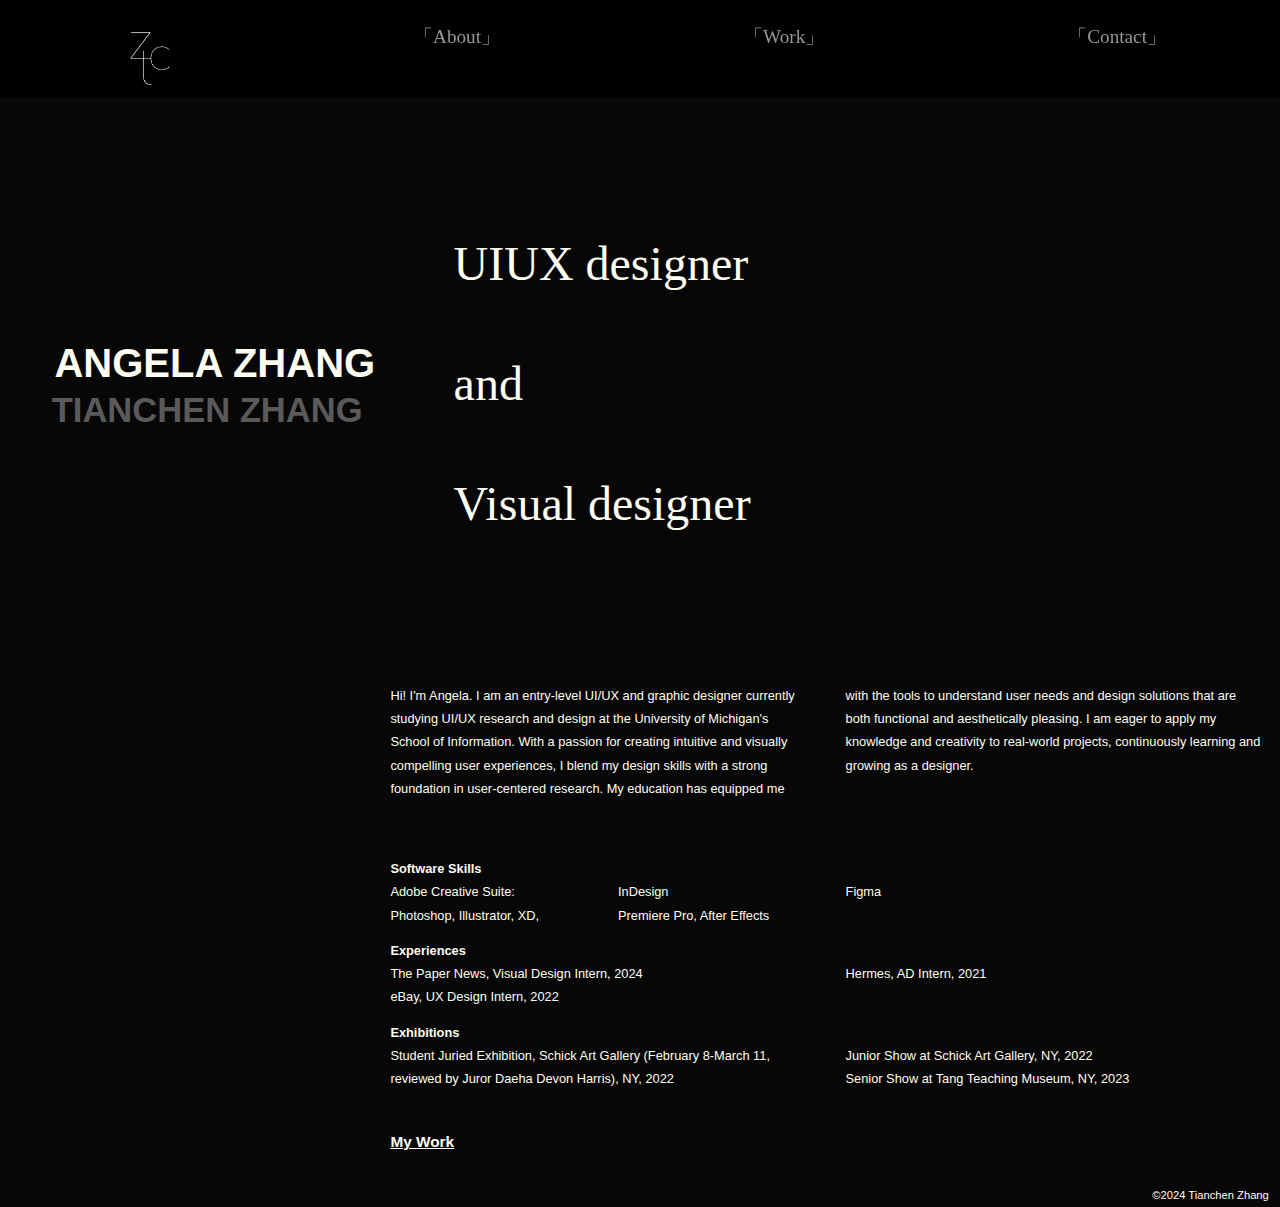
==== index.html @ d96e52d6 "Add files via upload" ====
<!DOCTYPE html>
<!DOCTYPE html>
<html lang="en">
<head>
  <meta charset="UTF-8">
  <meta name="viewport" content="width=device-width, initial-scale=1.0">
  <link rel="stylesheet" type="text/css" href="css/html5reset.css">
  <link rel="stylesheet" type="text/css" href="css/index.css">


<title>Angela Zhang</title>

</head>

<body>
<a href ="#main" class="skip">Skip to Main Content</a>
<header>
  <nav>
      <a href="index.html" class="home"> <img src="assets/logo.png" class="logo" alt="logo"></a>
      <a href="#about">「About」</a>
      <a href="portfolio.html">「Work」</a>
      <a href="contact.html">「Contact」</a>
  </nav>
</header>
<main id="main">
<div class="aboutme">
<div class="rotating">
<h1 class="rotatingtext">ANGELA ZHANG</h1>
<h2 class="rotatingtext">TIANCHEN ZHANG</h2>
</div>
<p>UIUX designer<br>
  and<br>
  Visual designer</p>

</div>

<div id="about">
  Hi! I'm Angela. I am an entry-level UI/UX and graphic designer currently studying UI/UX research and design at the University of Michigan's School of Information. With a passion for creating intuitive and visually compelling user experiences, I blend my design skills with a strong foundation in user-centered research. My education has equipped me with the tools to understand user needs and design solutions that are both functional and aesthetically pleasing. I am eager to apply my knowledge and creativity to real-world projects, continuously learning and growing as a designer.
</div>

<div class="skills">
<h3>Software Skills</h3>
Adobe Creative Suite:<br>
Photoshop, Illustrator, XD, InDesign<br> Premiere Pro, After Effects
<br>
Figma

</div>
<div class="experience">
  <h3>Experiences</h3>
  The Paper News, Visual Design Intern, 2024<br>
  eBay, UX Design Intern, 2022<br>
  Hermes, AD Intern, 2021<br>

  </div>

  <div class="exhibition">
    <h3>Exhibitions</h3>
   Student Juried Exhibition, Schick Art Gallery (February 8-March 11, reviewed by Juror Daeha Devon Harris), NY, 2022<br>
  Junior Show at Schick Art Gallery, NY, 2022<br>
  Senior Show at Tang Teaching Museum, NY, 2023<br>
  
    </div>

 <div class="work">
<h3> <a href="portfolio.html">My Work</a></h3>
</div>

  <footer>
  ©2024 Tianchen Zhang
</footer>

</main>


</body>
</html>
---- css/index.css ----
body {
    margin: 0;
    padding: 0;
    box-sizing: border-box;
    overflow-x: hidden;
    background-color: #070707;
}

.skip{
    position:absolute;
    left: -1000px;
    z-index: 1000;
    font-family: "Gideon Roman", serif;
    color: white;
    text-decoration: none;
    padding: 5px 10px;
    }
.skip:focus{
    left: 10px;
    }

.home{
    color: #fffdef;
    font-size: 1.5em;
    font-family: fantasy;
}
header {
    position: fixed;
    width: 100%;
    background-color: rgba(0, 0, 0, 0.90);
    /* border-bottom: 1px solid #2e2e2e; */
    padding: .5em;
    text-align: center;
justify-content: center;
}
nav {
display: flex;
justify-content: center;
justify-content: space-around;
z-index: 1000;
}
nav a {
    color: #979797;
    text-decoration: none;
    padding-top: 1em;
    font-size: 1.2em;
}
nav a:hover {
    color: #fffdef;
    border-radius: 10px;
    text-shadow: #989898 1px 1px 3px;
    transition:linear 0.3s;
}

h1 {
    display: block;
    color: #fffdef;
    text-align: left;
    font-size: 2.5em;
    z-index: -1;
    font-family:'Segoe UI', Tahoma, Geneva, Verdana, sans-serif;
    padding: 0.5em;
}

h2{
    display: block;
    margin-top: -0.8em;
    color: #5a5a5a;
    text-align: left;
    font-size: 2.16em;
    padding: 0.5em;
    z-index: -1;
    font-family:'Segoe UI', Tahoma, Geneva, Verdana, sans-serif;

}
p {
    color: #fffdef;
    font-size: 3em;
    text-align: left;
    font-family: fantasy;
    padding: 0.5em;
    line-height: 2.5em;
    width: 60%;
    z-index: -1;
}

.aboutme {
    position: relative;
    top: 20vh;
    display: flex;
    justify-content: space-evenly;
    align-items: center;
    flex-direction: row;
    z-index: -1;
}

/* .images {
    max-width: 100%;
    position: relative;
    top: 25vh;
    display: grid;
    grid-template-columns: 1fr 1fr;
    z-index: -1;
}

.images img {
    width: 100%;
    height: auto;
} */

#about {
column-width: 300px;
column-gap: 40px;
position: relative;
color: #fffdef;
font-size: .8em;
line-height: 1.8em;
text-align: left;
font-family: 'Lucida Sans', 'Lucida Sans Regular', 'Lucida Grande', 'Lucida Sans Unicode', Geneva, Verdana, sans-serif;
padding: 0.5em;
width: 68%;
top: 30vh;
left: 30vw;
z-index: -1;

}

.skills {
    column-width: 180px;
    column-gap: 40px;
   position: relative;
   color: #fffdef;
    font-size: 1.5em;
    text-align: left;
    font-family:'Lucida Sans', 'Lucida Sans Regular', 'Lucida Grande', 'Lucida Sans Unicode', Geneva, Verdana, sans-serif;
font-size: .8em;
line-height: 1.8em;
text-align: left;
padding: 0.5em;
width: 68%;
top: 35vh;
left: 30vw;
z-index: -1;
}

h3{
    column-span: all;
}
.exhibition, .experience, .work {
    column-width: 300px;
    column-gap: 40px;
   position: relative;
   color: #fffdef;
    font-size: 1.5em;
    text-align: left;
    font-family:'Lucida Sans', 'Lucida Sans Regular', 'Lucida Grande', 'Lucida Sans Unicode', Geneva, Verdana, sans-serif;
font-size: .8em;
line-height: 1.8em;
text-align: left;
padding: 0.5em;
width: 68%;
top: 35vh;
left: 30vw;
z-index: -1;
}

.work{
    top: 38vh;
}
.work a{
    color: #fffdef;
    font-size: 1.2em;
    margin:5px 0 5px 0;
    text-decoration: underline #ffffff 1px;
}
.work a:hover{
    text-decoration: none;
    border: #fffdef 1px solid;
    border-radius: 10px;
    margin:5px 0 5px 0;
    transition:linear 0.3s;
    padding: 10px;
}

footer{
    position: relative;
    color: #fffdef;
    font-size: .7em;
    text-align: right;
    font-family: 'Lucida Sans', 'Lucida Sans Regular', 'Lucida Grande', 'Lucida Sans Unicode', Geneva, Verdana, sans-serif;
    padding: 0.5em;
    margin: 0.5em;
    z-index: -10;
    top: 40vh;
}

img {
    max-width: 40px;
    height: auto;
    position: relative;
}

.home .logo {
    transition: all 0.3s ease;
}
  
.logo:hover {
    transform: scale(1.1);
  }
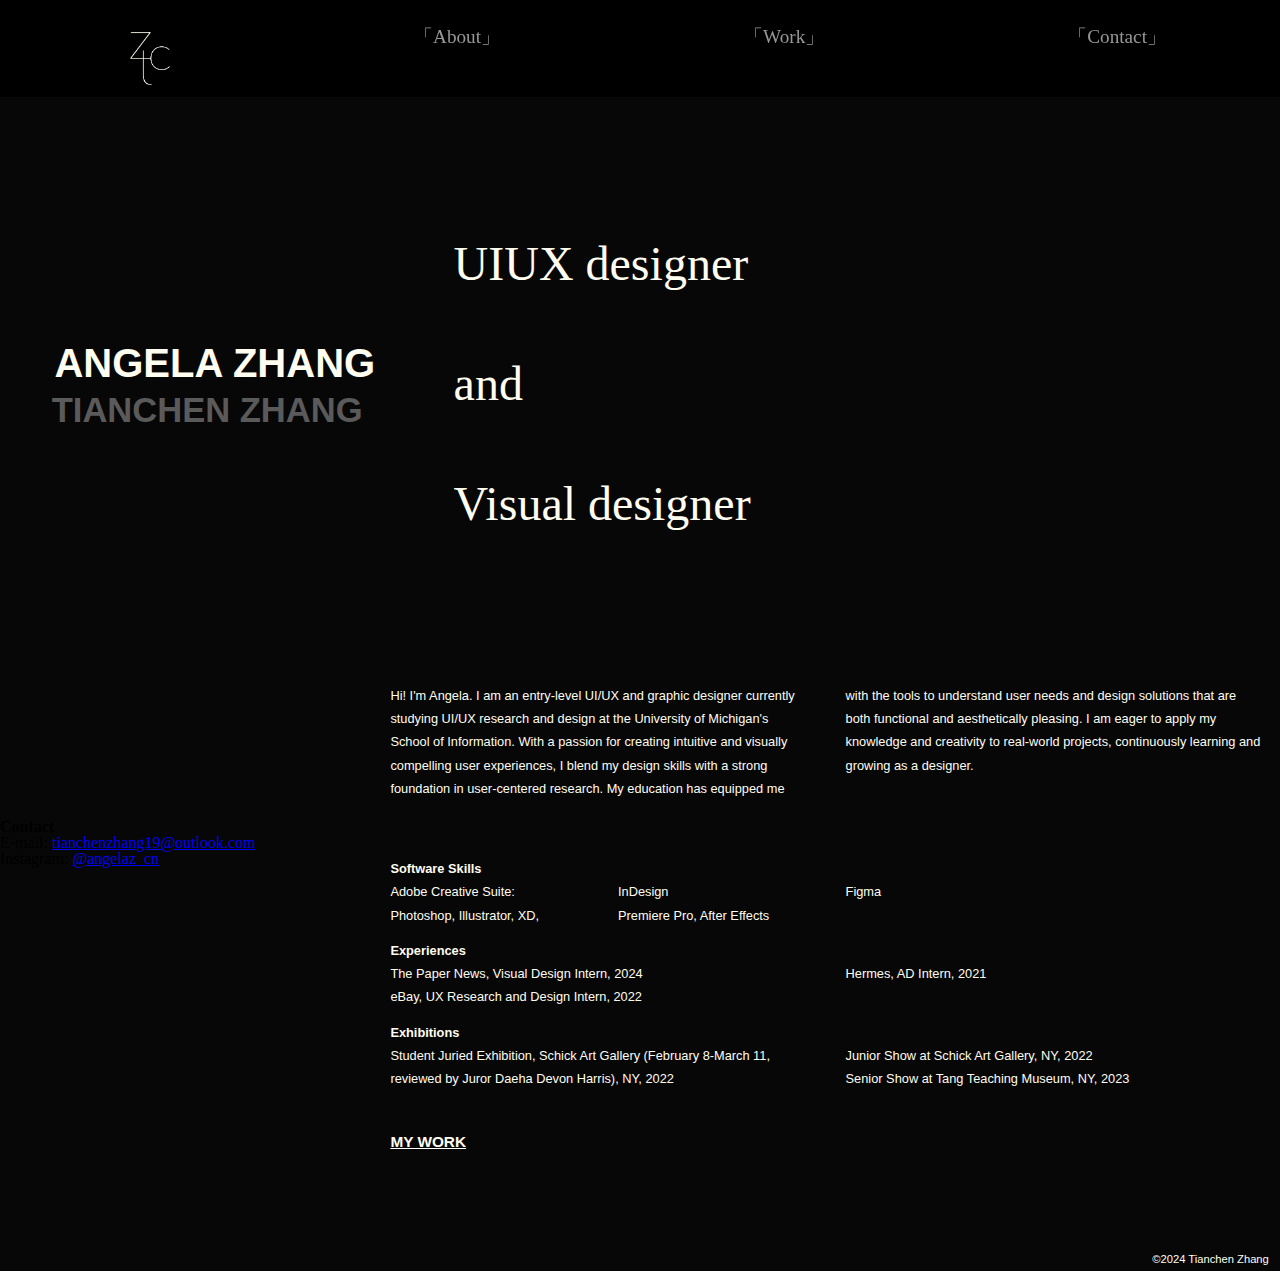
==== commit b697a8b1: "Add files via upload" ====
--- a/index.html
+++ b/index.html
@@ -1,4 +1,3 @@
-<!DOCTYPE html>
 <!DOCTYPE html>
 <html lang="en">
 <head>
@@ -6,7 +5,7 @@
   <meta name="viewport" content="width=device-width, initial-scale=1.0">
   <link rel="stylesheet" type="text/css" href="css/html5reset.css">
   <link rel="stylesheet" type="text/css" href="css/index.css">
-
+  <link rel="icon" type="image/x-icon" href="assets/logo.png">
 
 <title>Angela Zhang</title>
 
@@ -19,7 +18,7 @@
       <a href="index.html" class="home"> <img src="assets/logo.png" class="logo" alt="logo"></a>
       <a href="#about">「About」</a>
       <a href="portfolio.html">「Work」</a>
-      <a href="contact.html">「Contact」</a>
+      <a href="#contact">「Contact」</a>
   </nav>
 </header>
 <main id="main">
@@ -49,7 +48,7 @@
 <div class="experience">
   <h3>Experiences</h3>
   The Paper News, Visual Design Intern, 2024<br>
-  eBay, UX Design Intern, 2022<br>
+  eBay, UX Research and Design Intern, 2022<br>
   Hermes, AD Intern, 2021<br>
 
   </div>
@@ -62,9 +61,20 @@
   
     </div>
 
- <div class="work">
-<h3> <a href="portfolio.html">My Work</a></h3>
 </div>
+<div class="work">
+<h3> <a href="portfolio.html">MY WORK</a></h3>
+</div>
+
+<div id="contact" class="contact">
+  <h3>Contact</h3>
+E-mail: <a href="mailto:tianchenzhang19@outlook.com">tianchenzhang19@outlook.com</a><br>
+Instagram: <a href="https://www.instagram.com/angelaz_cn/" target="_blank">@angelaz_cn</a><br>
+<br>
+
+  </div>
+
+
 
   <footer>
   ©2024 Tianchen Zhang
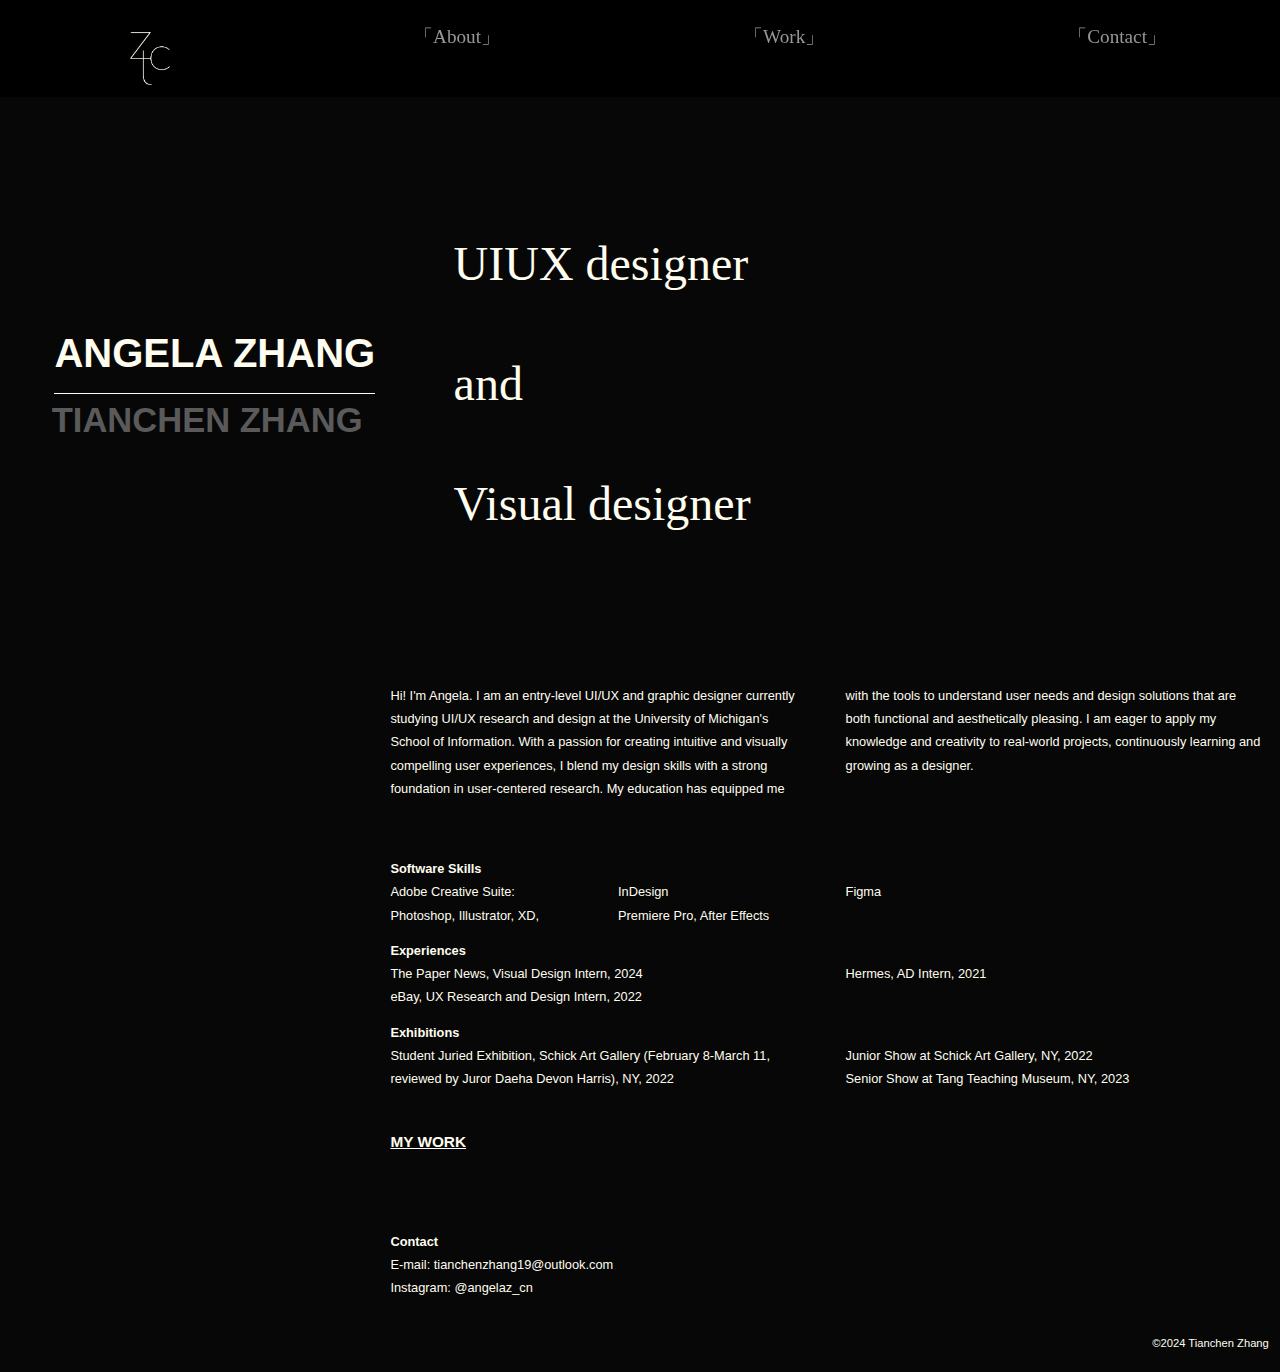
==== commit b56a8b08: "Add files via upload" ====
--- a/index.html
+++ b/index.html
@@ -27,7 +27,7 @@
 <h1 class="rotatingtext">ANGELA ZHANG</h1>
 <h2 class="rotatingtext">TIANCHEN ZHANG</h2>
 </div>
-<p>UIUX designer<br>
+<p class="designer">UIUX designer<br>
   and<br>
   Visual designer</p>
 
@@ -81,7 +81,7 @@
 </footer>
 
 </main>
-
+<script src="js/script.js"></script>
 
 </body>
 </html>
--- a/css/index.css
+++ b/css/index.css
@@ -33,6 +33,12 @@
     text-align: center;
 justify-content: center;
 }
+
+
+
+
+@media screen and (min-width: 600px) {
+
 nav {
 display: flex;
 justify-content: center;
@@ -57,9 +63,16 @@
     color: #fffdef;
     text-align: left;
     font-size: 2.5em;
-    z-index: -1;
     font-family:'Segoe UI', Tahoma, Geneva, Verdana, sans-serif;
     padding: 0.5em;
+}
+h1::after {
+    content: "";
+    display: block;
+    width: 100%;
+    height: 1px;
+    background-color: #fffdef;
+    margin-top: 0.5em;
 }
 
 h2{
@@ -69,10 +82,15 @@
     text-align: left;
     font-size: 2.16em;
     padding: 0.5em;
-    z-index: -1;
     font-family:'Segoe UI', Tahoma, Geneva, Verdana, sans-serif;
 
 }
+
+h1:hover, h2:hover {
+    color: violet
+}
+
+
 p {
     color: #fffdef;
     font-size: 3em;
@@ -93,20 +111,15 @@
     flex-direction: row;
     z-index: -1;
 }
-
-/* .images {
-    max-width: 100%;
-    position: relative;
-    top: 25vh;
-    display: grid;
-    grid-template-columns: 1fr 1fr;
-    z-index: -1;
-}
-
-.images img {
-    width: 100%;
-    height: auto;
-} */
+.designer {
+    opacity: 0;
+    transition: opacity 2s ease-in-out;
+}
+
+.designer.fade-in {
+    opacity: 1;
+}
+
 
 #about {
 column-width: 300px;
@@ -146,7 +159,7 @@
 h3{
     column-span: all;
 }
-.exhibition, .experience, .work {
+.exhibition, .experience, .work, .contact {
     column-width: 300px;
     column-gap: 40px;
    position: relative;
@@ -164,6 +177,21 @@
 z-index: -1;
 }
 
+.contact{
+    column-count: 1;
+    top: 45vh;
+    padding-bottom: 50px;
+}
+.contact a{
+    color: #fffdef;
+    text-decoration: none;
+}
+.contact a:hover{
+    text-decoration: underline;
+
+}
+
+
 .work{
     top: 38vh;
 }
@@ -182,6 +210,8 @@
     padding: 10px;
 }
 
+
+
 footer{
     position: relative;
     color: #fffdef;
@@ -206,4 +236,6 @@
   
 .logo:hover {
     transform: scale(1.1);
-  }+  }
+}
+
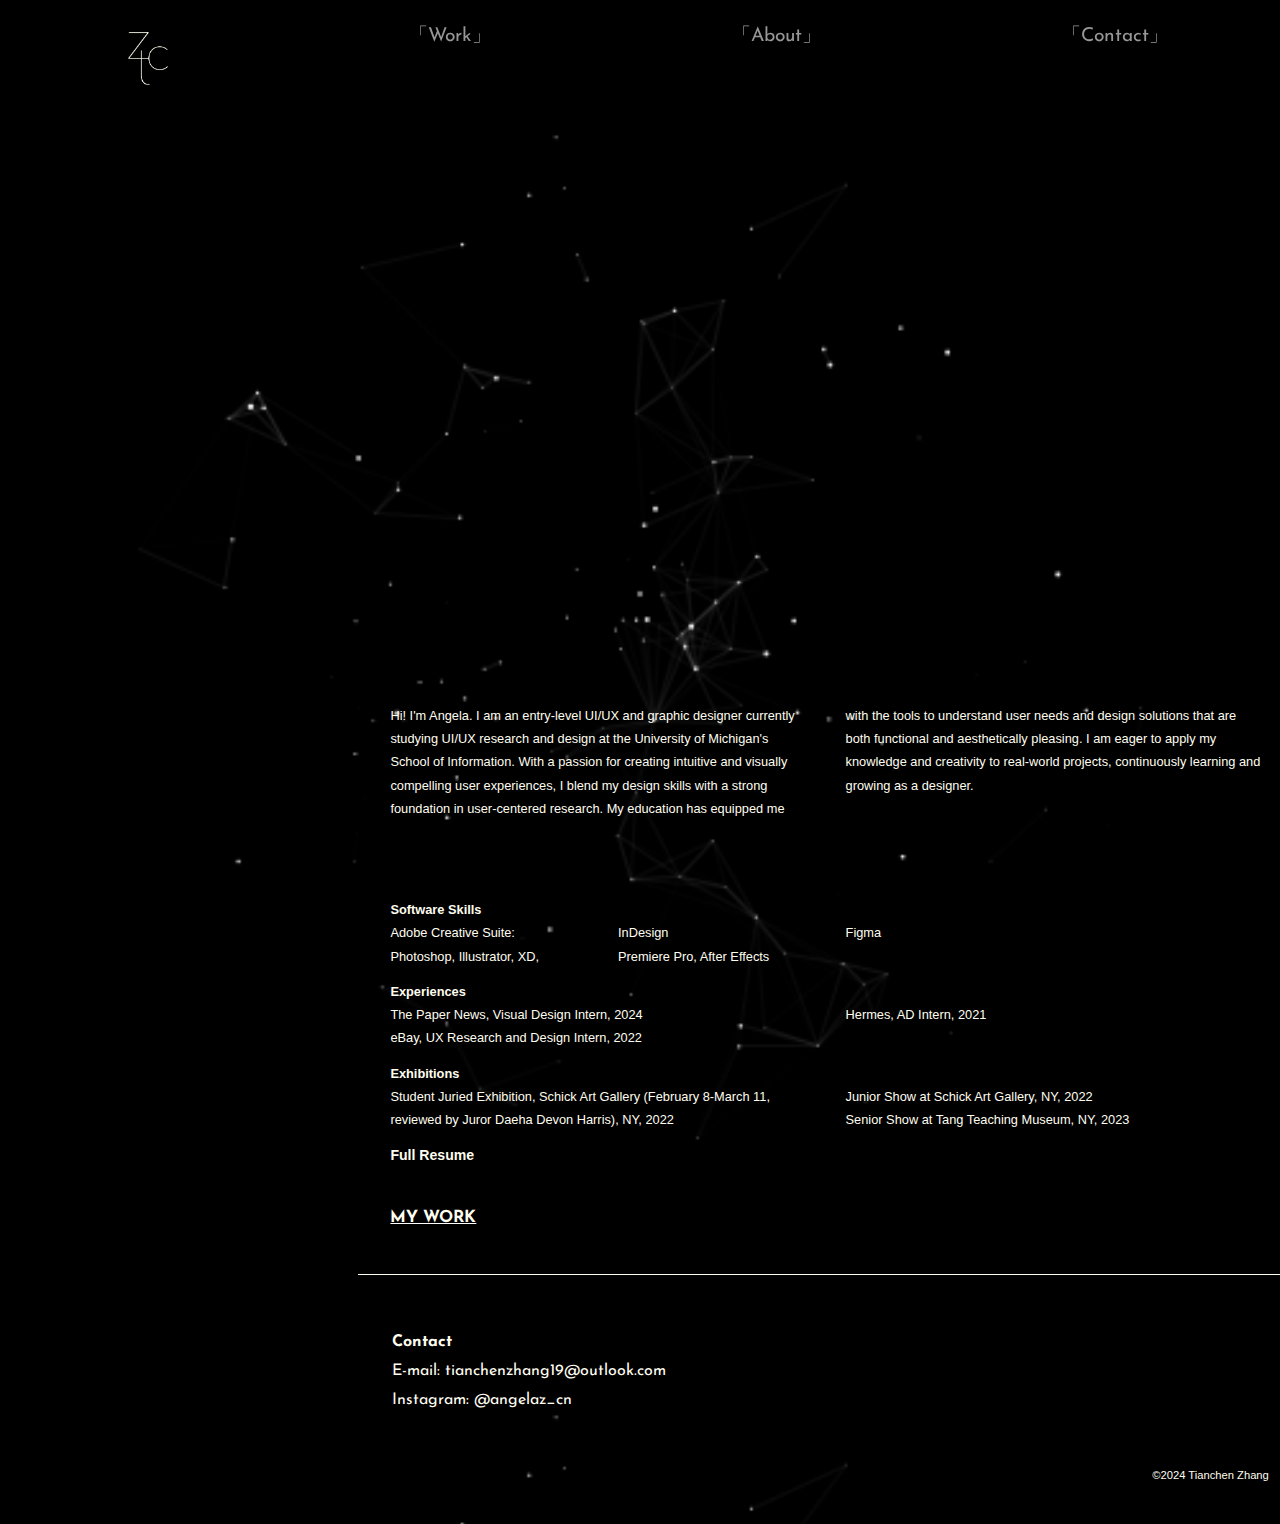
==== commit 05e2ebc1: "Add files via upload" ====
--- a/index.html
+++ b/index.html
@@ -6,18 +6,24 @@
   <link rel="stylesheet" type="text/css" href="css/html5reset.css">
   <link rel="stylesheet" type="text/css" href="css/index.css">
   <link rel="icon" type="image/x-icon" href="assets/logo.png">
-
+  <link rel="preconnect" href="https://fonts.googleapis.com">
+  <link rel="preconnect" href="https://fonts.gstatic.com" crossorigin>
+  <link href="https://fonts.googleapis.com/css2?family=Josefin+Sans:ital,wght@0,100..700;1,100..700&display=swap" rel="stylesheet">
+  <link rel="preconnect" href="https://fonts.googleapis.com">
+<link rel="preconnect" href="https://fonts.gstatic.com" crossorigin>
+<link href="https://fonts.googleapis.com/css2?family=Homemade+Apple&family=Josefin+Sans:ital,wght@0,100..700;1,100..700&display=swap" rel="stylesheet">
 <title>Angela Zhang</title>
 
 </head>
 
 <body>
 <a href ="#main" class="skip">Skip to Main Content</a>
+
 <header>
   <nav>
       <a href="index.html" class="home"> <img src="assets/logo.png" class="logo" alt="logo"></a>
+      <a href="portfolio.html">「Work」</a>
       <a href="#about">「About」</a>
-      <a href="portfolio.html">「Work」</a>
       <a href="#contact">「Contact」</a>
   </nav>
 </header>
@@ -27,16 +33,16 @@
 <h1 class="rotatingtext">ANGELA ZHANG</h1>
 <h2 class="rotatingtext">TIANCHEN ZHANG</h2>
 </div>
-<p class="designer">UIUX designer<br>
+<p id="designer"class="designer">UIUX designer<br>
   and<br>
   Visual designer</p>
 
 </div>
-
+<div class="text">
 <div id="about">
   Hi! I'm Angela. I am an entry-level UI/UX and graphic designer currently studying UI/UX research and design at the University of Michigan's School of Information. With a passion for creating intuitive and visually compelling user experiences, I blend my design skills with a strong foundation in user-centered research. My education has equipped me with the tools to understand user needs and design solutions that are both functional and aesthetically pleasing. I am eager to apply my knowledge and creativity to real-world projects, continuously learning and growing as a designer.
 </div>
-
+<hr class="separator1">
 <div class="skills">
 <h3>Software Skills</h3>
 Adobe Creative Suite:<br>
@@ -60,21 +66,27 @@
   Senior Show at Tang Teaching Museum, NY, 2023<br>
   
     </div>
+<div class="resume">
+<h3><a href="https://drive.google.com/file/d/1X3dklPz2eRMQ6GVDCGIng7uJaRHHvzOl/view?usp=share_link" target="_blank"> Full Resume </a></h3>
+
 
 </div>
+
 <div class="work">
 <h3> <a href="portfolio.html">MY WORK</a></h3>
 </div>
 
+<hr class="separator2">
+
 <div id="contact" class="contact">
+
   <h3>Contact</h3>
 E-mail: <a href="mailto:tianchenzhang19@outlook.com">tianchenzhang19@outlook.com</a><br>
 Instagram: <a href="https://www.instagram.com/angelaz_cn/" target="_blank">@angelaz_cn</a><br>
 <br>
 
   </div>
-
-
+</div>
 
   <footer>
   ©2024 Tianchen Zhang
@@ -82,6 +94,5 @@
 
 </main>
 <script src="js/script.js"></script>
-
 </body>
 </html>
--- a/css/index.css
+++ b/css/index.css
@@ -2,16 +2,38 @@
     margin: 0;
     padding: 0;
     box-sizing: border-box;
+    background-color: #070707;
+    animation: grow 1s ease;
+    background-image: url("../assets/background.gif");
+    background-size:cover;
     overflow-x: hidden;
-    background-color: #070707;
-}
+    
+  }
+  img {
+    max-width: 40px;
+    height: auto;
+    position: relative;
+}
+
+.home .logo {
+    transition: all 0.3s ease;
+}
+  
+.logo:hover {
+    transform: scale(1.1);
+  }
+
+  @keyframes grow {
+      0% { transform: scale(.2); }
+    100% { transform: scale(1); }
+  }
 
 .skip{
     position:absolute;
     left: -1000px;
     z-index: 1000;
     font-family: "Gideon Roman", serif;
-    color: white;
+    color: #fffdef;
     text-decoration: none;
     padding: 5px 10px;
     }
@@ -32,38 +54,31 @@
     padding: .5em;
     text-align: center;
 justify-content: center;
-}
-
-
-
-
-@media screen and (min-width: 600px) {
-
-nav {
-display: flex;
-justify-content: center;
-justify-content: space-around;
 z-index: 1000;
-}
-nav a {
-    color: #979797;
-    text-decoration: none;
-    padding-top: 1em;
-    font-size: 1.2em;
-}
-nav a:hover {
-    color: #fffdef;
-    border-radius: 10px;
-    text-shadow: #989898 1px 1px 3px;
-    transition:linear 0.3s;
+font-family: "Josefin Sans", sans-serif;
+}
+
+/* Initial state: hidden */
+.text {
+  opacity: 0;
+  transform: translateY(20px);
+  transition: opacity 0.5s ease-out, transform 0.5s ease-out;
+
+}
+
+/* Visible state: shown */
+.text.visible {
+  opacity: 1;
+  transform: translateY(0);
 }
 
 h1 {
     display: block;
     color: #fffdef;
     text-align: left;
-    font-size: 2.5em;
-    font-family:'Segoe UI', Tahoma, Geneva, Verdana, sans-serif;
+    font-size: 2em;
+    font-family: "Josefin Sans", sans-serif;
+    font-optical-sizing: auto;
     padding: 0.5em;
 }
 h1::after {
@@ -80,9 +95,316 @@
     margin-top: -0.8em;
     color: #5a5a5a;
     text-align: left;
-    font-size: 2.16em;
-    padding: 0.5em;
-    font-family:'Segoe UI', Tahoma, Geneva, Verdana, sans-serif;
+    font-size: 1.8em;
+    padding: 0.5em;
+    font-family: "Josefin Sans", sans-serif;
+    font-optical-sizing: auto;
+
+}
+
+.rotating{
+    position: relative;
+margin-top: 2px;
+
+.designer{
+font-family: "Homemade Apple", cursive;
+  font-weight: 400;
+  font-style: normal;
+
+}
+
+}
+nav {
+    display: flex;
+    justify-content: center;
+    justify-content: space-around;
+    z-index: 1000;
+    }
+    nav a {
+        color: #979797;
+        text-decoration: none;
+        padding-top: 1em;
+        font-size: 1.2em;
+    }
+    nav a:hover {
+        color: #fffdef;
+        border-radius: 10px;
+        text-shadow: #989898 1px 1px 3px;
+        transition:linear 0.3s;
+    }
+    
+    p {
+        display: block;
+        color: #fffdef;
+        font-size: 2em;
+        padding: 0.5em;
+        line-height: 2em;
+        width: 100%;
+        z-index: -1;
+    }
+    
+    .aboutme {
+        position: relative;
+        top: 20vh;
+        display: flex;
+        justify-content: space-evenly;
+        align-items: center;
+        flex-direction: row;
+        z-index: -1;
+            opacity: 0;
+            animation: fadeInText 2s ease forwards 1.5s;
+    }
+    @keyframes animate {
+        0% {
+          transform: scale(0, 0.005);
+        }
+        50% {
+          transform: scaleY(0.005);
+        }
+        100% {
+          transform: scale(1, 1);
+        }
+      }
+      
+      @keyframes fadeIn {
+        from {
+          opacity: 0;
+          transform: translateY(50%);
+        }
+        to {
+          opacity: 1;
+          transform: translateY(-50%);
+        }
+      }
+      
+      @keyframes fadeInText {
+        from {
+          opacity: 0;
+          transform: translateY(50%);
+        }
+        to {
+          opacity: 1;
+          transform: translateY(0%);
+        }
+      }
+    
+    .designer {
+    opacity: 0;
+    transition: opacity 2s ease-in-out;
+    font-family: "Homemade Apple", cursive;
+      font-weight: 400;
+      font-style: normal;
+    }
+    
+    .designer.fade-in {
+        opacity: 1;
+    }
+    
+    
+    #about {
+    column-width: 300px;
+    column-gap: 40px;
+    position: relative;
+    color: #fffdef;
+    font-size: .8em;
+    line-height: 1.8em;
+    text-align: left;
+    font-family: 'Lucida Sans', 'Lucida Sans Regular', 'Lucida Grande', 'Lucida Sans Unicode', Geneva, Verdana, sans-serif;
+    padding: 0.5em;
+    width: 68%;
+    top: 30vh;
+    left: 30vw;
+    z-index: -1;
+    
+    }
+    
+    .skills {
+        column-width: 180px;
+        column-gap: 40px;
+       position: relative;
+       color: #fffdef;
+        font-size: 1.5em;
+        text-align: left;
+        font-family:'Lucida Sans', 'Lucida Sans Regular', 'Lucida Grande', 'Lucida Sans Unicode', Geneva, Verdana, sans-serif;
+    font-size: .8em;
+    line-height: 1.8em;
+    text-align: left;
+    padding: 0.5em;
+    width: 68%;
+    top: 35vh;
+    left: 30vw;
+    z-index: -1;
+    }
+    
+    h3{
+        column-span: all;
+    }
+    .exhibition, .experience, .work, .contact, .resume {
+        column-width: 300px;
+        column-gap: 40px;
+       position: relative;
+       color: #fffdef;
+        font-size: 1.5em;
+        text-align: left;
+        font-family:'Lucida Sans', 'Lucida Sans Regular', 'Lucida Grande', 'Lucida Sans Unicode', Geneva, Verdana, sans-serif;
+    font-size: .8em;
+    line-height: 1.8em;
+    text-align: left;
+    padding: 0.5em;
+    width: 68%;
+    top: 35vh;
+    left: 30vw;
+    /* z-index: -1; */
+    }
+    
+    .separator1{
+        border: none; 
+        height: 1px; 
+        background-color:#fffdef;
+        position: relative;
+        top:30vh;
+        margin-left: 28%;
+        margin-top: 20px;
+        margin-bottom: 0px;
+        width: 0;
+        animation: slideIn 5s 2s backwards;
+    
+    }
+    .separator2 {
+        border: none; 
+        height: 1px; 
+        background-color:#fffdef;
+        position: relative;
+        top:40vh;
+        margin-left: 28%;
+        margin-top: 20px;
+        margin-bottom: 0px;
+        animation: slideIn 5s 3s backwards;
+    }
+    
+    
+    
+    @keyframes slideIn {
+        from {
+            width: 0;
+        }
+        to {
+            width: 100%;
+        }
+    }
+    .resume a{
+        top: 40vh;
+        color: #fffdef;
+        text-decoration: none;
+        font-size: 1.1em;
+    }
+    .resume a:hover{
+        text-decoration: underline;
+    }
+    
+    .contact{
+        column-count: 1;
+        font-size: 1em;
+        font-family: "Josefin Sans", sans-serif;
+        top: 45vh;
+        padding-bottom: 80px;
+    }
+    .contact a{
+        color: #fffdef;
+        text-decoration: none;
+    }
+    .contact a:hover{
+        text-decoration: underline;
+    
+    }
+    
+    
+    .work{
+        top: 38vh;
+        font-family: "Josefin Sans", sans-serif;
+    }
+    .work a{
+        color: #fffdef;
+        font-size: 1.3em;
+        margin:5px 0 5px 0;
+        text-decoration: underline #ffffff 1px;
+    }
+    .work a:hover{
+        text-decoration: none;
+        border: #fffdef 1px solid;
+        border-radius: 10px;
+        margin:5px 0 5px 0;
+        transition:linear 0.3s;
+        padding: 10px;
+    }
+    
+    
+    
+    footer{
+        position: relative;
+        color: #fffdef;
+        font-size: .7em;
+        text-align: right;
+        font-family: 'Lucida Sans', 'Lucida Sans Regular', 'Lucida Grande', 'Lucida Sans Unicode', Geneva, Verdana, sans-serif;
+        padding: 0.5em;
+        margin: 0.5em;
+        z-index: -10;
+        top: 40vh;
+    }
+
+
+
+
+
+
+@media screen and (min-width: 900px) {
+
+nav {
+display: flex;
+justify-content: center;
+justify-content: space-around;
+z-index: 1000;
+}
+nav a {
+    color: #979797;
+    text-decoration: none;
+    padding-top: 1em;
+    font-size: 1.2em;
+}
+nav a:hover {
+    color: #fffdef;
+    border-radius: 10px;
+    text-shadow: #989898 1px 1px 3px;
+    transition:linear 0.3s;
+}
+
+h1 {
+    display: block;
+    color: #fffdef;
+    text-align: left;
+    font-size: 2.5em;
+    font-family: "Josefin Sans", sans-serif;
+    font-optical-sizing: auto;
+    padding: 0.5em;
+}
+h1::after {
+    content: "";
+    display: block;
+    width: 100%;
+    height: 1px;
+    background-color: #fffdef;
+    margin-top: 0.5em;
+}
+
+h2{
+    display: block;
+    margin-top: -0.8em;
+    color: #5a5a5a;
+    text-align: left;
+    font-size: 2.20em;
+    padding: 0.5em;
+    font-family: "Josefin Sans", sans-serif;
+    font-optical-sizing: auto;
 
 }
 
@@ -110,10 +432,49 @@
     align-items: center;
     flex-direction: row;
     z-index: -1;
-}
+        opacity: 0;
+        animation: fadeInText 2s ease forwards 1.5s;
+}
+@keyframes animate {
+    0% {
+      transform: scale(0, 0.005);
+    }
+    50% {
+      transform: scaleY(0.005);
+    }
+    100% {
+      transform: scale(1, 1);
+    }
+  }
+  
+  @keyframes fadeIn {
+    from {
+      opacity: 0;
+      transform: translateY(50%);
+    }
+    to {
+      opacity: 1;
+      transform: translateY(-50%);
+    }
+  }
+  
+  @keyframes fadeInText {
+    from {
+      opacity: 0;
+      transform: translateY(50%);
+    }
+    to {
+      opacity: 1;
+      transform: translateY(0%);
+    }
+  }
+
 .designer {
     opacity: 0;
     transition: opacity 2s ease-in-out;
+    font-family: "Homemade Apple", cursive;
+  font-weight: 400;
+  font-style: normal;
 }
 
 .designer.fade-in {
@@ -159,7 +520,7 @@
 h3{
     column-span: all;
 }
-.exhibition, .experience, .work, .contact {
+.exhibition, .experience, .work, .contact, .resume {
     column-width: 300px;
     column-gap: 40px;
    position: relative;
@@ -174,13 +535,60 @@
 width: 68%;
 top: 35vh;
 left: 30vw;
-z-index: -1;
+/* z-index: -1; */
+}
+
+.separator1{
+    border: none; 
+    height: 1px; 
+    background-color:#fffdef;
+    position: relative;
+    top:30vh;
+    margin-left: 28%;
+    margin-top: 20px;
+    margin-bottom: 0px;
+    width: 0;
+    animation: slideIn 5s 2s backwards;
+
+}
+.separator2 {
+    border: none; 
+    height: 1px; 
+    background-color:#fffdef;
+    position: relative;
+    top:40vh;
+    margin-left: 28%;
+    margin-top: 20px;
+    margin-bottom: 0px;
+    animation: slideIn 5s 3s backwards;
+}
+
+
+
+@keyframes slideIn {
+    from {
+        width: 0;
+    }
+    to {
+        width: 100%;
+    }
+}
+.resume a{
+    top: 40vh;
+    color: #fffdef;
+    text-decoration: none;
+    font-size: 1.1em;
+}
+.resume a:hover{
+    text-decoration: underline;
 }
 
 .contact{
     column-count: 1;
+    font-size: 1em;
+    font-family: "Josefin Sans", sans-serif;
     top: 45vh;
-    padding-bottom: 50px;
+    padding-bottom: 80px;
 }
 .contact a{
     color: #fffdef;
@@ -194,10 +602,11 @@
 
 .work{
     top: 38vh;
+    font-family: "Josefin Sans", sans-serif;
 }
 .work a{
     color: #fffdef;
-    font-size: 1.2em;
+    font-size: 1.3em;
     margin:5px 0 5px 0;
     text-decoration: underline #ffffff 1px;
 }
@@ -224,18 +633,6 @@
     top: 40vh;
 }
 
-img {
-    max-width: 40px;
-    height: auto;
-    position: relative;
-}
-
-.home .logo {
-    transition: all 0.3s ease;
-}
-  
-.logo:hover {
-    transform: scale(1.1);
-  }
-}
-
+}
+
+
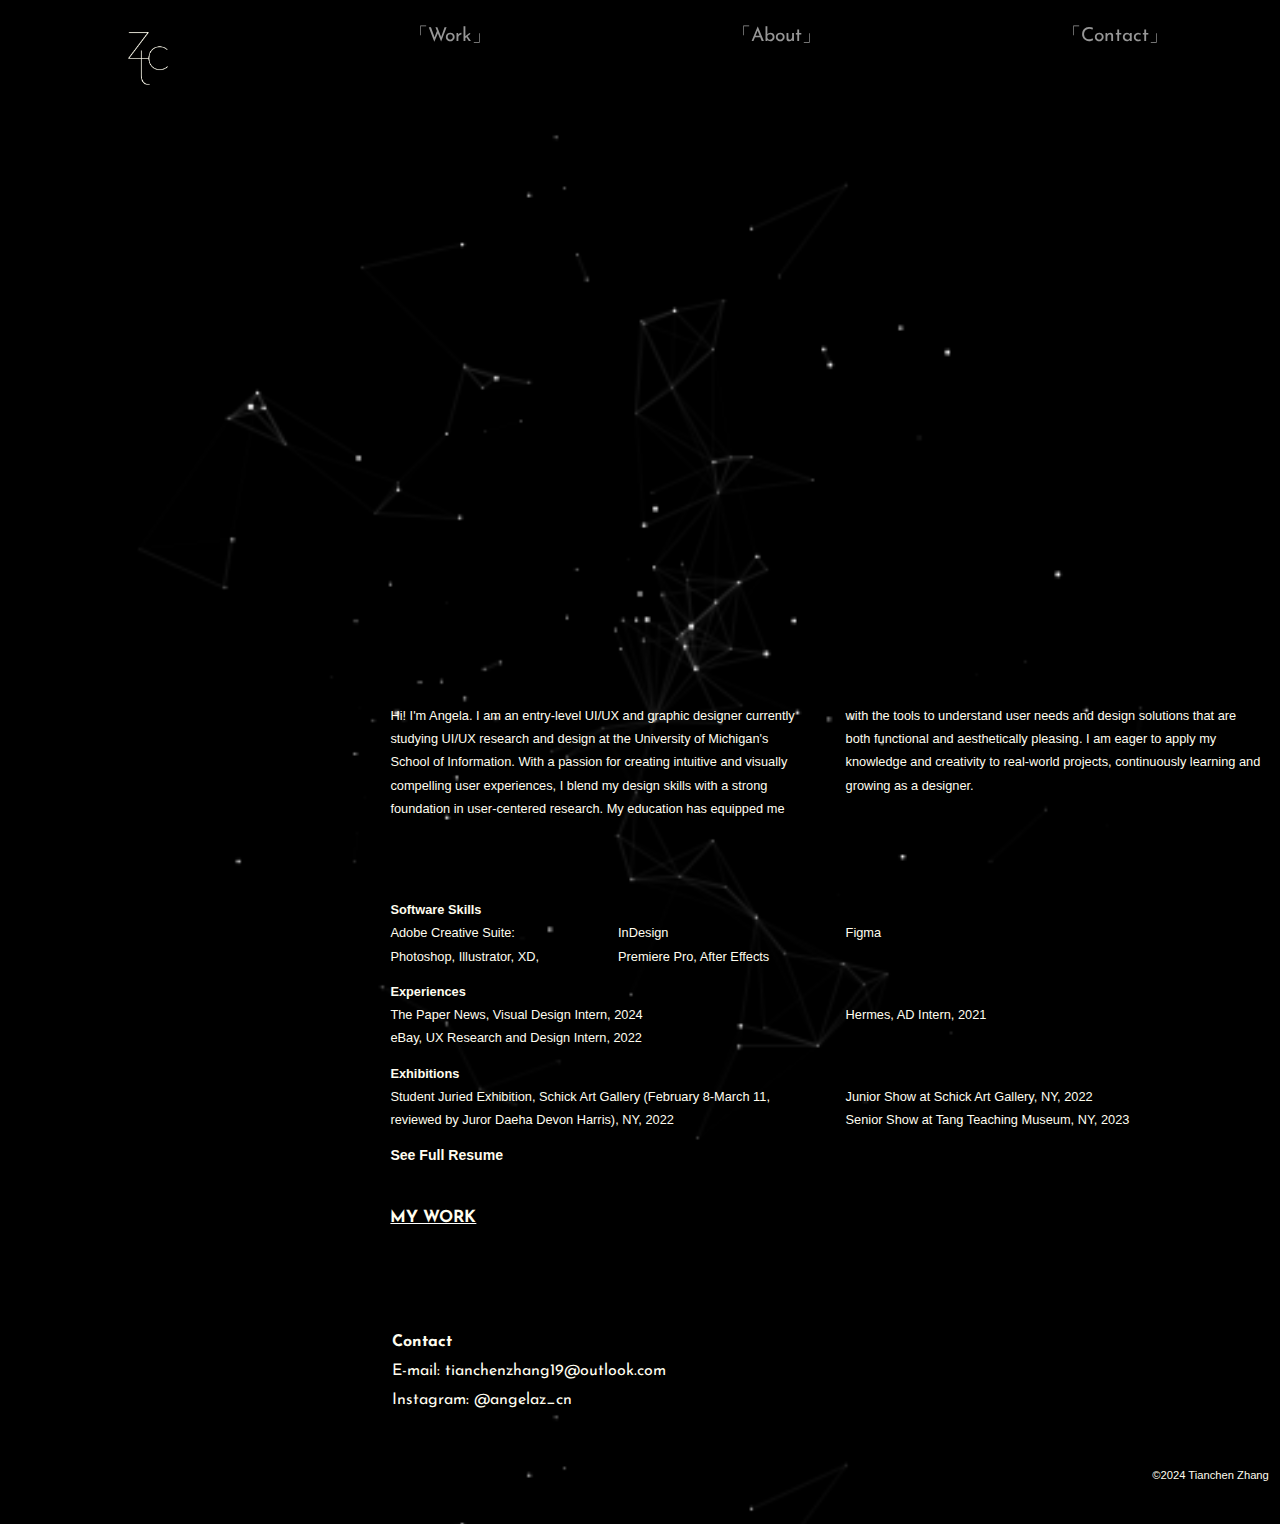
==== commit cd5b3e83: "Add files via upload" ====
--- a/index.html
+++ b/index.html
@@ -67,7 +67,7 @@
   
     </div>
 <div class="resume">
-<h3><a href="https://drive.google.com/file/d/1X3dklPz2eRMQ6GVDCGIng7uJaRHHvzOl/view?usp=share_link" target="_blank"> Full Resume </a></h3>
+<h3><a href="https://drive.google.com/file/d/1X3dklPz2eRMQ6GVDCGIng7uJaRHHvzOl/view?usp=share_link" target="_blank"> See Full Resume </a></h3>
 
 
 </div>
--- a/css/index.css
+++ b/css/index.css
@@ -5,10 +5,11 @@
     background-color: #070707;
     animation: grow 1s ease;
     background-image: url("../assets/background.gif");
-    background-size:cover;
+    background-size: cover;
     overflow-x: hidden;
-    
   }
+
+
   img {
     max-width: 40px;
     height: auto;
@@ -257,7 +258,7 @@
     /* z-index: -1; */
     }
     
-    .separator1{
+    .separator1, .separator2{
         border: none; 
         height: 1px; 
         background-color:#fffdef;
@@ -267,22 +268,18 @@
         margin-top: 20px;
         margin-bottom: 0px;
         width: 0;
-        animation: slideIn 5s 2s backwards;
-    
-    }
+        transition: width 1s ease-in-out;
+    }
+ 
     .separator2 {
-        border: none; 
-        height: 1px; 
-        background-color:#fffdef;
-        position: relative;
         top:40vh;
-        margin-left: 28%;
-        margin-top: 20px;
-        margin-bottom: 0px;
-        animation: slideIn 5s 3s backwards;
-    }
-    
-    
+    }
+
+.separator1.show,
+.separator2.show {
+  width: 100%;
+}
+
     
     @keyframes slideIn {
         from {
@@ -292,6 +289,7 @@
             width: 100%;
         }
     }
+
     .resume a{
         top: 40vh;
         color: #fffdef;
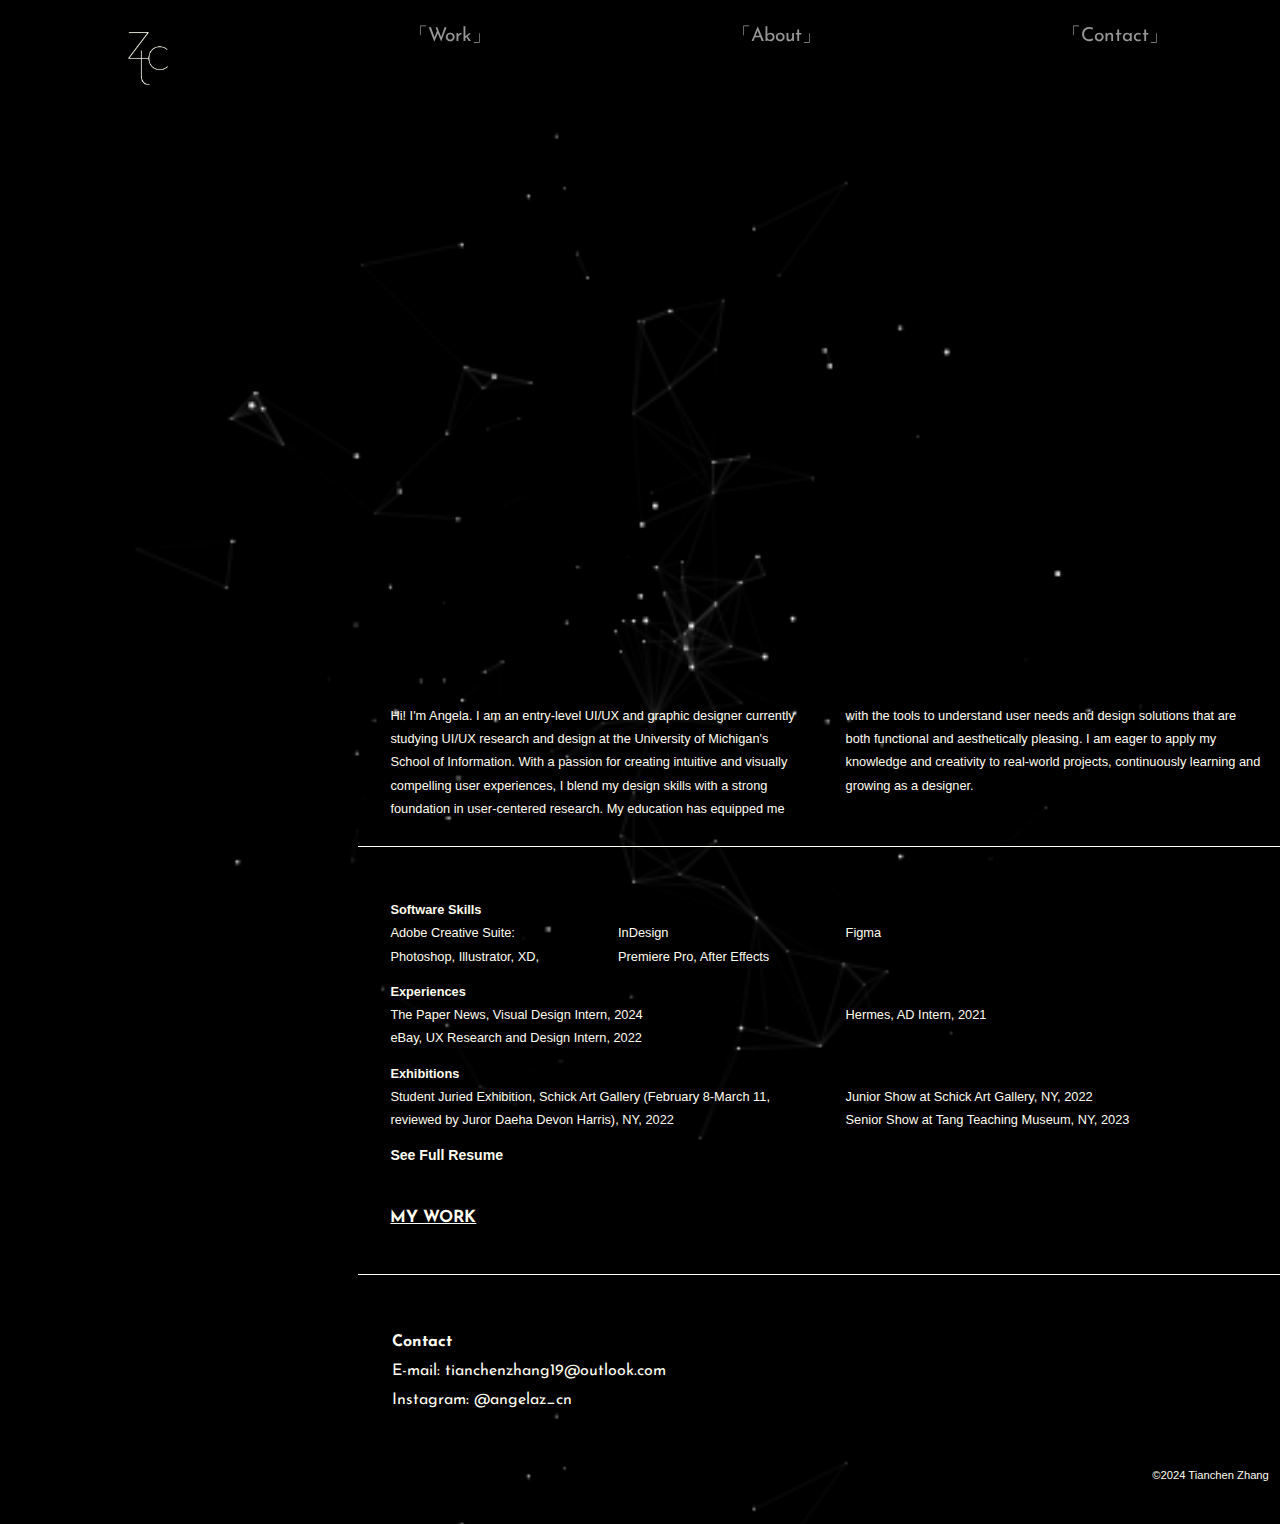
==== commit c82f683c: "Add files via upload" ====
--- a/index.html
+++ b/index.html
@@ -67,7 +67,7 @@
   
     </div>
 <div class="resume">
-<h3><a href="https://drive.google.com/file/d/1X3dklPz2eRMQ6GVDCGIng7uJaRHHvzOl/view?usp=share_link" target="_blank"> See Full Resume </a></h3>
+<h3><a href="https://drive.google.com/file/d/19iRrs0_7-X6q1S-B7ta_n5t5ohS1-i7z/view?usp=share_link" target="_blank"> See Full Resume </a></h3>
 
 
 </div>
--- a/css/index.css
+++ b/css/index.css
@@ -257,7 +257,7 @@
     left: 30vw;
     /* z-index: -1; */
     }
-    
+/*     
     .separator1, .separator2{
         border: none; 
         height: 1px; 
@@ -267,20 +267,45 @@
         margin-left: 28%;
         margin-top: 20px;
         margin-bottom: 0px;
-        width: 0;
-        transition: width 1s ease-in-out;
     }
  
     .separator2 {
         top:40vh;
-    }
+        
+    } */
+
+.separator1,
+.separator2 {
+  width: 0;
+  height: 1px;
+  background-color: #fffdef;
+  transition: width 5s ease-in-out;
+  margin-left: 28%;
+  margin-top: 20px;
+  margin-bottom: 0px;
+    position: relative;
+}
+
+.separator1 {
+  top: 30vh;
+}
+
+.separator2 {
+  top: 40vh;
+}
 
 .separator1.show,
 .separator2.show {
   width: 100%;
 }
-
-    
+.separator1.show {
+    transition-delay: 5s;
+  }
+
+  .separator2.show {
+    transition-delay: 5.2s;
+  }
+/*
     @keyframes slideIn {
         from {
             width: 0;
@@ -288,7 +313,7 @@
         to {
             width: 100%;
         }
-    }
+    } */
 
     .resume a{
         top: 40vh;
@@ -546,7 +571,6 @@
     margin-top: 20px;
     margin-bottom: 0px;
     width: 0;
-    animation: slideIn 5s 2s backwards;
 
 }
 .separator2 {
@@ -558,7 +582,6 @@
     margin-left: 28%;
     margin-top: 20px;
     margin-bottom: 0px;
-    animation: slideIn 5s 3s backwards;
 }
 
 
